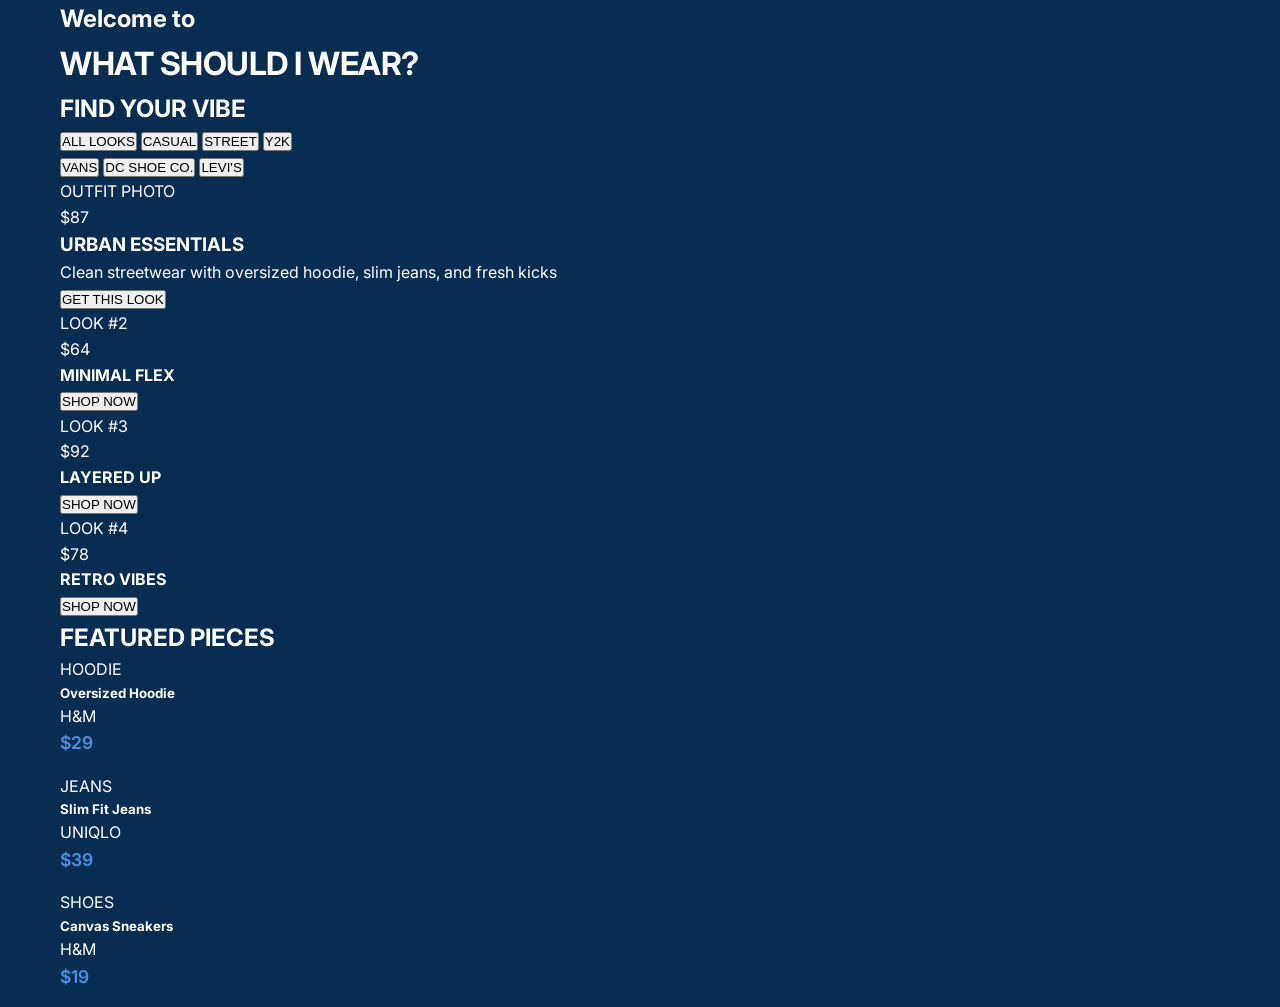
==== index.html @ 98a4ef51 "progress" ====
<!DOCTYPE html>
<html lang="en">
<head>
    <meta charset="UTF-8">
    <meta name="viewport" content="width=device-width, initial-scale=1.0">
    <title>What Should I Wear - Streetwear Under $100</title>
    <link rel="stylesheet" href="styles.css">
    <link href="https://fonts.googleapis.com/css2?family=Inter:wght@400;600;700;800&display=swap" rel="stylesheet">
</head>
<body>
    <header class="header">
        <div class="container">
            <h2>Welcome to</h2>
            <h1 class="logo">WHAT SHOULD I WEAR?</h1>
        </div>
    </header>

    <main class="main">
        <div class="container">
            <section class="filters">
                <h2 class="section-title">FIND YOUR VIBE</h2>
                <div class="filter-grid">
                    <button class="filter-btn active">ALL LOOKS</button>
                    <button class="filter-btn">CASUAL</button>
                    <button class="filter-btn">STREET</button>
                    <button class="filter-btn">Y2K</button>
                </div>
                <div class="brand-filters">
                    <button class="brand-btn active">VANS</button>
                    <button class="brand-btn">DC SHOE CO.</button>
                    <button class="brand-btn">LEVI'S</button>
                </div>
            </section>

            <section class="outfit-showcase">
                <div class="outfit-card featured">
                    <div class="outfit-image">
                        <div class="placeholder-img">OUTFIT PHOTO</div>
                        <div class="price-tag">$87</div>
                    </div>
                    <div class="outfit-info">
                        <h3 class="outfit-title">URBAN ESSENTIALS</h3>
                        <p class="outfit-desc">Clean streetwear with oversized hoodie, slim jeans, and fresh kicks</p>
                        <button class="shop-btn">GET THIS LOOK</button>
                    </div>
                </div>

                <div class="outfit-grid">
                    <div class="outfit-card">
                        <div class="outfit-image">
                            <div class="placeholder-img">LOOK #2</div>
                            <div class="price-tag">$64</div>
                        </div>
                        <h4 class="outfit-name">MINIMAL FLEX</h4>
                        <button class="shop-btn small">SHOP NOW</button>
                    </div>

                    <div class="outfit-card">
                        <div class="outfit-image">
                            <div class="placeholder-img">LOOK #3</div>
                            <div class="price-tag">$92</div>
                        </div>
                        <h4 class="outfit-name">LAYERED UP</h4>
                        <button class="shop-btn small">SHOP NOW</button>
                    </div>

                    <div class="outfit-card">
                        <div class="outfit-image">
                            <div class="placeholder-img">LOOK #4</div>
                            <div class="price-tag">$78</div>
                        </div>
                        <h4 class="outfit-name">RETRO VIBES</h4>
                        <button class="shop-btn small">SHOP NOW</button>
                    </div>
                </div>
            </section>

            <section class="item-breakdown">
                <h2 class="section-title">FEATURED PIECES</h2>
                <div class="items-grid">
                    <div class="item-card">
                        <div class="item-image">HOODIE</div>
                        <div class="item-info">
                            <h5>Oversized Hoodie</h5>
                            <p class="brand">H&M</p>
                            <span class="price">$29</span>
                        </div>
                    </div>
                    <div class="item-card">
                        <div class="item-image">JEANS</div>
                        <div class="item-info">
                            <h5>Slim Fit Jeans</h5>
                            <p class="brand">UNIQLO</p>
                            <span class="price">$39</span>
                        </div>
                    </div>
                    <div class="item-card">
                        <div class="item-image">SHOES</div>
                        <div class="item-info">
                            <h5>Canvas Sneakers</h5>
                            <p class="brand">H&M</p>
                            <span class="price">$19</span>
                        </div>
                    </div>
                </div>
            </section>
        </div>
    </main>
    <script src="script.js"></script>
</body>
</html>
---- styles.css ----
@import url('https://fonts.googleapis.com/css2?family=Inter:wght@300;400;500;600;700&display=swap');
* {
    margin: 0;
    padding: 0;
    box-sizing: border-box;
}

body {
    font-family: 'Inter', sans-serif;
    line-height: 1.6;
    color: #ffffff;
    background-color: #082d51;
    font-weight: 400;
    transition: 500ms ease-in;
    
}

.container {
    max-width: 1200px;
    margin: 0 auto;
    padding: 0 20px;
}

/* Header */
.main-header {
    background: linear-gradient(135deg, #1a1a1a 0%, #2d2d2d 100%);
    box-shadow: 0 4px 20px rgba(0,0,0,0.5);
    position: sticky;
    top: 0;
    z-index: 100;
    border-bottom: 1px solid #333;
}

.main-header .container {
    display: flex;
    justify-content: space-between;
    align-items: center;
    padding: 1.5rem 20px;
}

.logo {
    font-size: 2rem;
    font-weight: 700;
    color: #ffffff;
    letter-spacing: -0.5px;
}

.nav-menu {
    display: flex;
    gap: 2.5rem;
}

.nav-link {
    text-decoration: none;
    color: #cccccc;
    font-weight: 500;
    font-size: 0.95rem;
    transition: all 0.3s ease;
    padding: 0.5rem 1rem;
    border-radius: 6px;
}

.nav-link:hover {
    color: #ffffff;
    background-color: rgba(255,255,255,0.1);
}

/* Main Content */
.main-content {
    padding: 3rem 0;
}

/* Aesthetic Selector */
.aesthetic-selector {
    margin-bottom: 4rem;
    padding: 3rem 0;
    background: linear-gradient(135deg, #1a1a1a 0%, #0f0f0f 100%);
    border-radius: 16px;
}

.aesthetic-selector h2 {
    text-align: center;
    margin-bottom: 2.5rem;
    font-size: 2.5rem;
    font-weight: 600;
    color: #ffffff;
    letter-spacing: -1px;
}

.aesthetic-buttons {
    display: flex;
    justify-content: center;
    flex-wrap: wrap;
    gap: 1.2rem;
    max-width: 800px;
    margin: 0 auto;
}

.aesthetic-btn {
    padding: 1rem 2rem;
    border: 2px solid #333;
    background: rgba(255,255,255,0.05);
    color: #ffffff;
    border-radius: 30px;
    font-size: 1rem;
    font-weight: 500;
    font-family: 'Inter', sans-serif;
    cursor: pointer;
    transition: all 0.3s ease;
    backdrop-filter: blur(10px);
}

.aesthetic-btn:hover,
.aesthetic-btn.active {
    background: linear-gradient(135deg, #4a90e2 0%, #357abd 100%);
    color: #ffffff;
    border-color: #4a90e2;
    transform: translateY(-2px);
    box-shadow: 0 8px 25px rgba(74, 144, 226, 0.3);
}

/* Brands Section */
.brands-section {
    margin-bottom: 4rem;
    background: linear-gradient(135deg, #1a1a1a 0%, #0f0f0f 100%);
    padding: 3rem 0;
    border-radius: 16px;
    border: 1px solid #333;
}

.brands-section h3 {
    text-align: center;
    margin-bottom: 2.5rem;
    color: #ffffff;
    font-size: 1.8rem;
    font-weight: 600;
    letter-spacing: -0.5px;
}

.brands-grid {
    display: grid;
    grid-template-columns: repeat(auto-fit, minmax(180px, 1fr));
    gap: 2rem;
    justify-items: center;
}

.brand-card {
    text-align: center;
    padding: 1.5rem;
    border-radius: 12px;
    background: rgba(255,255,255,0.03);
    border: 1px solid #333;
    transition: all 0.3s ease;
    backdrop-filter: blur(10px);
}

.brand-card:hover {
    transform: translateY(-8px);
    background: rgba(255,255,255,0.08);
    border-color: #4a90e2;
    box-shadow: 0 12px 30px rgba(0,0,0,0.4);
}

.brand-card img {
    width: 120px;
    height: 70px;
    object-fit: cover;
    border-radius: 8px;
    margin-bottom: 1rem;
    filter: brightness(0.9);
}

.brand-card p {
    color: #ffffff;
    font-weight: 500;
    font-size: 1rem;
}

/* Outfit Builder */
.outfit-builder {
    background: linear-gradient(135deg, #1a1a1a 0%, #0f0f0f 100%);
    padding: 3rem 0;
    border-radius: 16px;
    border: 1px solid #333;
}

.outfit-builder h3 {
    text-align: center;
    margin-bottom: 3rem;
    color: #ffffff;
    font-size: 2rem;
    font-weight: 600;
    letter-spacing: -0.5px;
}

.builder-layout {
    display: grid;
    grid-template-columns: 2fr 1fr;
    gap: 4rem;
}

.clothing-categories {
    display: flex;
    flex-direction: column;
    gap: 3rem;
}

.category h4 {
    margin-bottom: 1.5rem;
    color: #ffffff;
    font-size: 1.3rem;
    font-weight: 600;
    border-bottom: 2px solid #333;
    padding-bottom: 0.8rem;
}

.clothing-items {
    display: grid;
    grid-template-columns: repeat(auto-fill, minmax(180px, 1fr));
    gap: 1.5rem;
}

.clothing-item {
    text-align: center;
    padding: 1.5rem;
    background: rgba(255,255,255,0.03);
    border: 1px solid #333;
    border-radius: 12px;
    transition: all 0.3s ease;
    backdrop-filter: blur(10px);
}

.clothing-item:hover {
    transform: translateY(-5px);
    background: rgba(255,255,255,0.08);
    border-color: #4a90e2;
    box-shadow: 0 12px 30px rgba(0,0,0,0.4);
}

.clothing-item img {
    width: 100%;
    height: 140px;
    object-fit: cover;
    border-radius: 8px;
    margin-bottom: 1rem;
    filter: brightness(0.95);
}

.clothing-item p {
    font-weight: 500;
    margin-bottom: 0.5rem;
    color: #ffffff;
    font-size: 0.95rem;
}

.price {
    color: #4a90e2;
    font-weight: 600;
    display: block;
    margin-bottom: 1rem;
    font-size: 1.1rem;
}

.add-to-outfit {
    background: linear-gradient(135deg, #27ae60 0%, #2ecc71 100%);
    color: #ffffff;
    border: none;
    padding: 0.8rem 1.5rem;
    border-radius: 8px;
    cursor: pointer;
    font-size: 0.9rem;
    font-weight: 500;
    font-family: 'Inter', sans-serif;
    transition: all 0.3s ease;
}

.add-to-outfit:hover {
    background: linear-gradient(135deg, #219a52 0%, #27ae60 100%);
    transform: translateY(-2px);
    box-shadow: 0 6px 20px rgba(39, 174, 96, 0.3);
}

/* Outfit Preview */
.outfit-preview {
    background: rgba(255,255,255,0.03);
    padding: 2rem;
    border-radius: 16px;
    height: fit-content;
    border: 1px solid #333;
    backdrop-filter: blur(10px);
}

.outfit-preview h4 {
    text-align: center;
    margin-bottom: 1.5rem;
    color: #ffffff;
    font-size: 1.4rem;
    font-weight: 600;
}

.outfit-display {
    min-height: 350px;
    display: flex;
    flex-direction: column;
    justify-content: space-between;
}

.outfit-placeholder {
    flex-grow: 1;
    display: flex;
    align-items: center;
    justify-content: center;
    border: 2px dashed #444;
    border-radius: 12px;
    color: #888;
    font-style: italic;
    font-size: 1rem;
    background: rgba(255,255,255,0.02);
}

.outfit-total {
    margin-top: 2rem;
    text-align: center;
}

.outfit-total p {
    font-size: 1.4rem;
    font-weight: 600;
    margin-bottom: 1.5rem;
    color: #ffffff;
}

.buy-outfit-btn {
    background: linear-gradient(135deg, #e74c3c 0%, #c0392b 100%);
    color: #ffffff;
    border: none;
    padding: 1.2rem 2.5rem;
    border-radius: 30px;
    font-size: 1.1rem;
    font-weight: 600;
    font-family: 'Inter', sans-serif;
    cursor: pointer;
    transition: all 0.3s ease;
    width: 100%;
    letter-spacing: 0.5px;
}

.buy-outfit-btn:hover {
    background: linear-gradient(135deg, #c0392b 0%, #a93226 100%);
    transform: translateY(-3px);
    box-shadow: 0 10px 25px rgba(231, 76, 60, 0.4);
}

/* Responsive Design */
@media (max-width: 768px) {
    .builder-layout {
        grid-template-columns: 1fr;
        gap: 2rem;
    }
    
    .nav-menu {
        flex-direction: column;
        gap: 1rem;
    }
    
    .main-header .container {
        flex-direction: column;
        text-align: center;
        gap: 1rem;
    }
    
    .aesthetic-buttons {
        flex-direction: column;
        align-items: center;
        max-width: 300px;
    }
    
    .aesthetic-selector h2 {
        font-size: 2rem;
    }
    
    .clothing-items {
        grid-template-columns: repeat(auto-fill, minmax(150px, 1fr));
    }
}
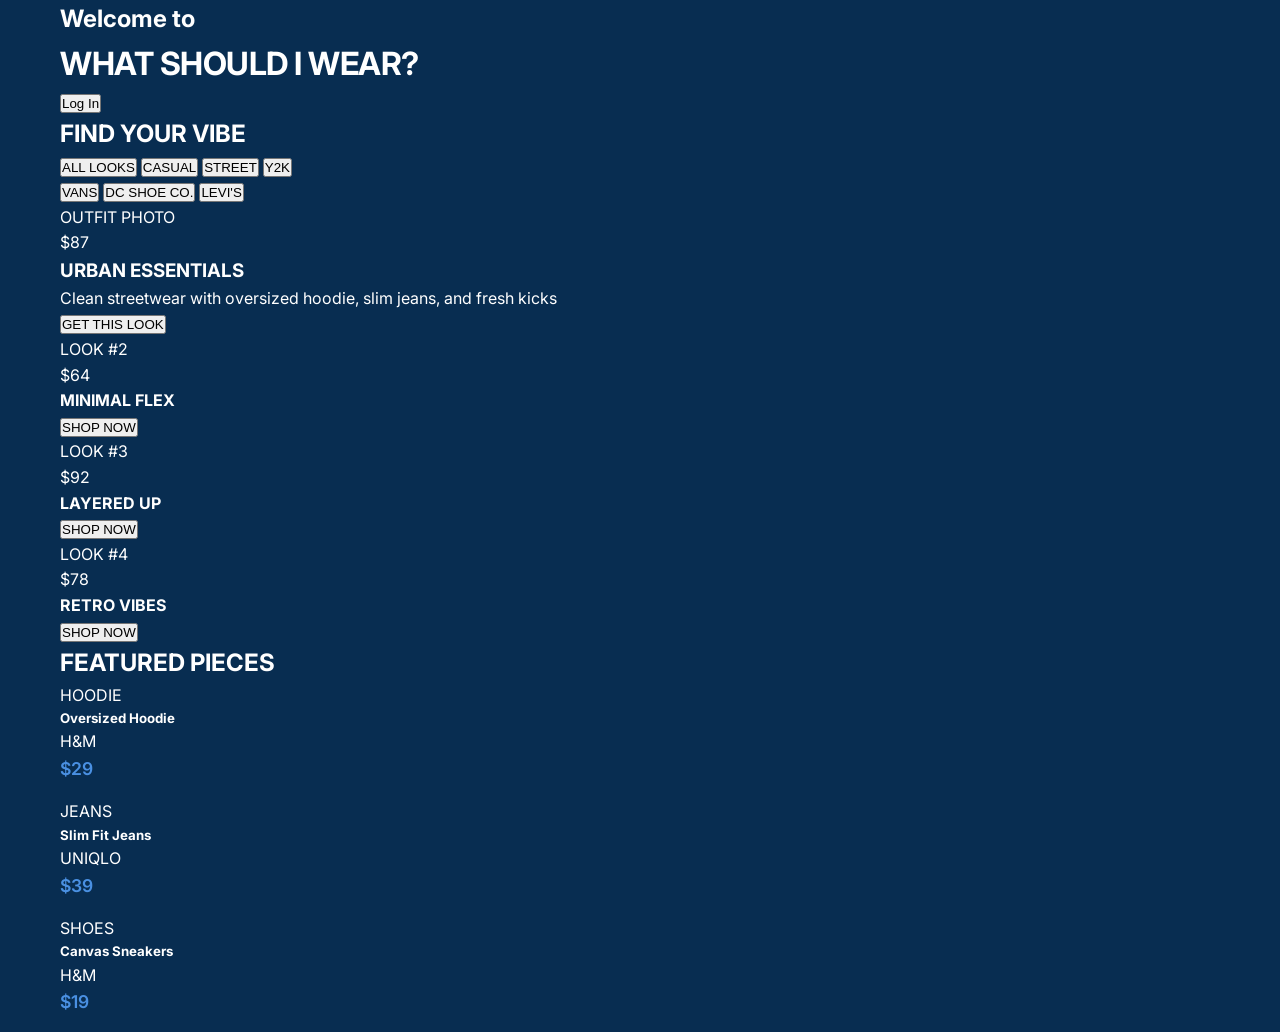
==== commit d0a6632c: "progress" ====
--- a/index.html
+++ b/index.html
@@ -12,6 +12,7 @@
         <div class="container">
             <h2>Welcome to</h2>
             <h1 class="logo">WHAT SHOULD I WEAR?</h1>
+            <button onclick="document.location='login.html'">Log In</button>
         </div>
     </header>
 
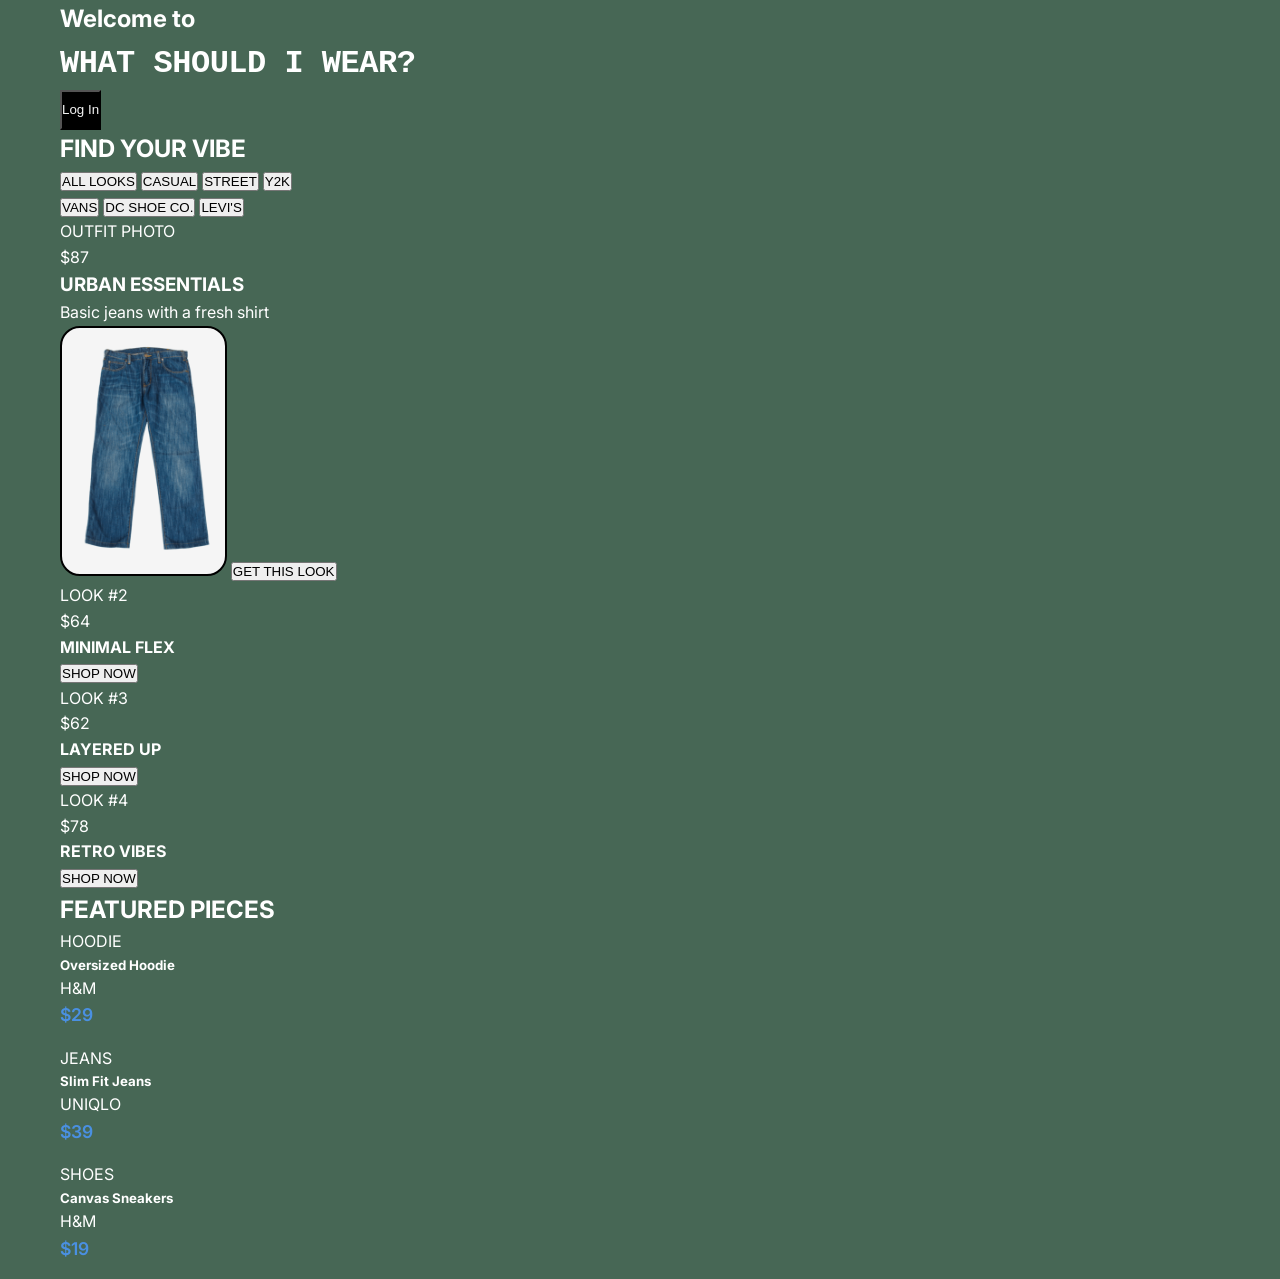
==== commit 8079b4ec: "progress" ====
--- a/index.html
+++ b/index.html
@@ -12,7 +12,7 @@
         <div class="container">
             <h2>Welcome to</h2>
             <h1 class="logo">WHAT SHOULD I WEAR?</h1>
-            <button onclick="document.location='login.html'">Log In</button>
+            <button class="log-in" onclick="document.location='login.html'">Log In</button>
         </div>
     </header>
 
@@ -41,7 +41,8 @@
                     </div>
                     <div class="outfit-info">
                         <h3 class="outfit-title">URBAN ESSENTIALS</h3>
-                        <p class="outfit-desc">Clean streetwear with oversized hoodie, slim jeans, and fresh kicks</p>
+                        <p class="outfit-desc">Basic jeans with a fresh shirt</p>
+                        <img src="jeans.png">
                         <button class="shop-btn">GET THIS LOOK</button>
                     </div>
                 </div>
@@ -59,7 +60,7 @@
                     <div class="outfit-card">
                         <div class="outfit-image">
                             <div class="placeholder-img">LOOK #3</div>
-                            <div class="price-tag">$92</div>
+                            <div class="price-tag">$62</div>
                         </div>
                         <h4 class="outfit-name">LAYERED UP</h4>
                         <button class="shop-btn small">SHOP NOW</button>
--- a/styles.css
+++ b/styles.css
@@ -9,7 +9,7 @@
     font-family: 'Inter', sans-serif;
     line-height: 1.6;
     color: #ffffff;
-    background-color: #082d51;
+    background-color: #476755;
     font-weight: 400;
     transition: 500ms ease-in;
     
@@ -43,6 +43,7 @@
     font-weight: 700;
     color: #ffffff;
     letter-spacing: -0.5px;
+    font-family: monospace;
 }
 
 .nav-menu {
@@ -383,3 +384,16 @@
         grid-template-columns: repeat(auto-fill, minmax(150px, 1fr));
     }
 }
+
+.log-in {
+    background-color: black;
+    color: whitesmoke;
+    height: 40px;
+}
+
+img {
+    height: 250px;
+    background-color: whitesmoke;
+    border-radius: 20px;
+    border: solid black 2px;
+}
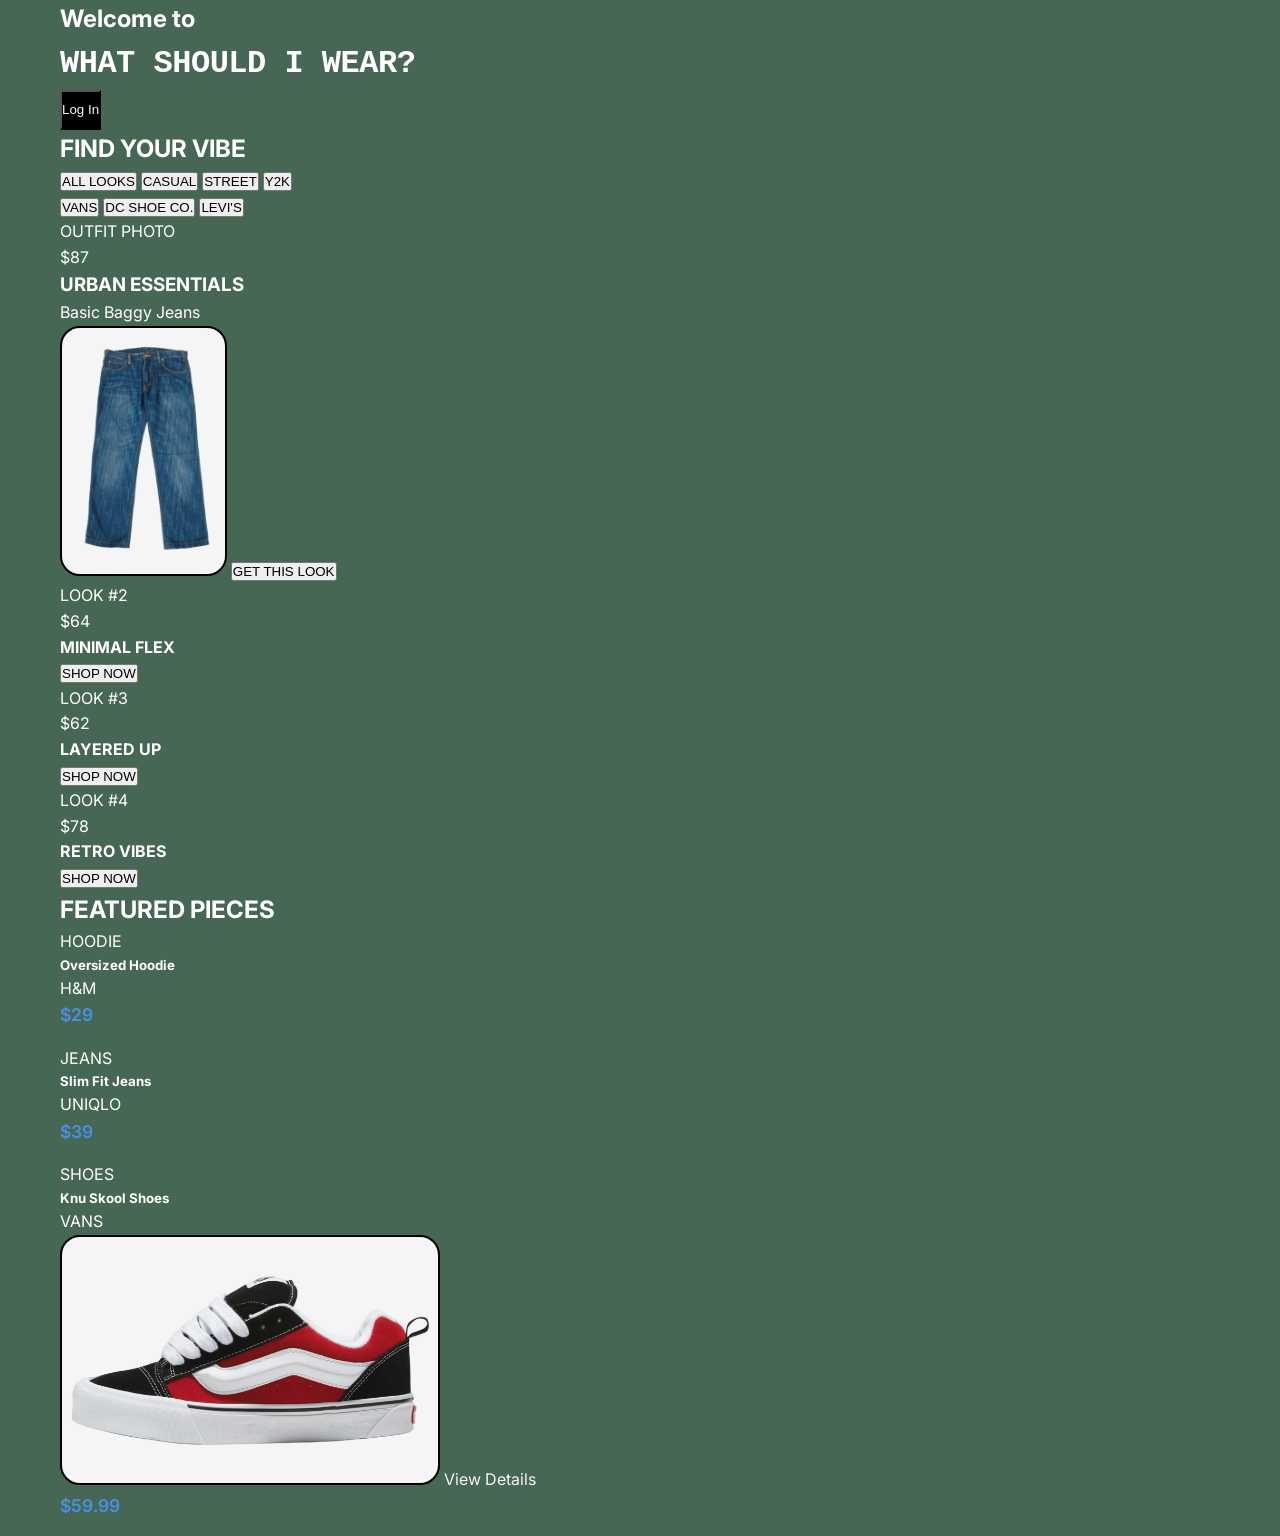
==== commit f92603a9: "progress" ====
--- a/index.html
+++ b/index.html
@@ -41,7 +41,7 @@
                     </div>
                     <div class="outfit-info">
                         <h3 class="outfit-title">URBAN ESSENTIALS</h3>
-                        <p class="outfit-desc">Basic jeans with a fresh shirt</p>
+                        <p class="outfit-desc">Basic Baggy Jeans</p>
                         <img src="jeans.png">
                         <button class="shop-btn">GET THIS LOOK</button>
                     </div>
@@ -99,9 +99,11 @@
                     <div class="item-card">
                         <div class="item-image">SHOES</div>
                         <div class="item-info">
-                            <h5>Canvas Sneakers</h5>
-                            <p class="brand">H&M</p>
-                            <span class="price">$19</span>
+                            <h5>Knu Skool Shoes</h5>
+                            <p class="brand">VANS</p>
+                            <img src="vans.webp">
+                            <a href="product-details.html">View Details</a>
+                            <span class="price">$59.99</span>
                         </div>
                     </div>
                 </div>
--- a/styles.css
+++ b/styles.css
@@ -397,3 +397,9 @@
     border-radius: 20px;
     border: solid black 2px;
 }
+
+a {
+    text-decoration: none;
+    color: whitesmoke;
+    
+}
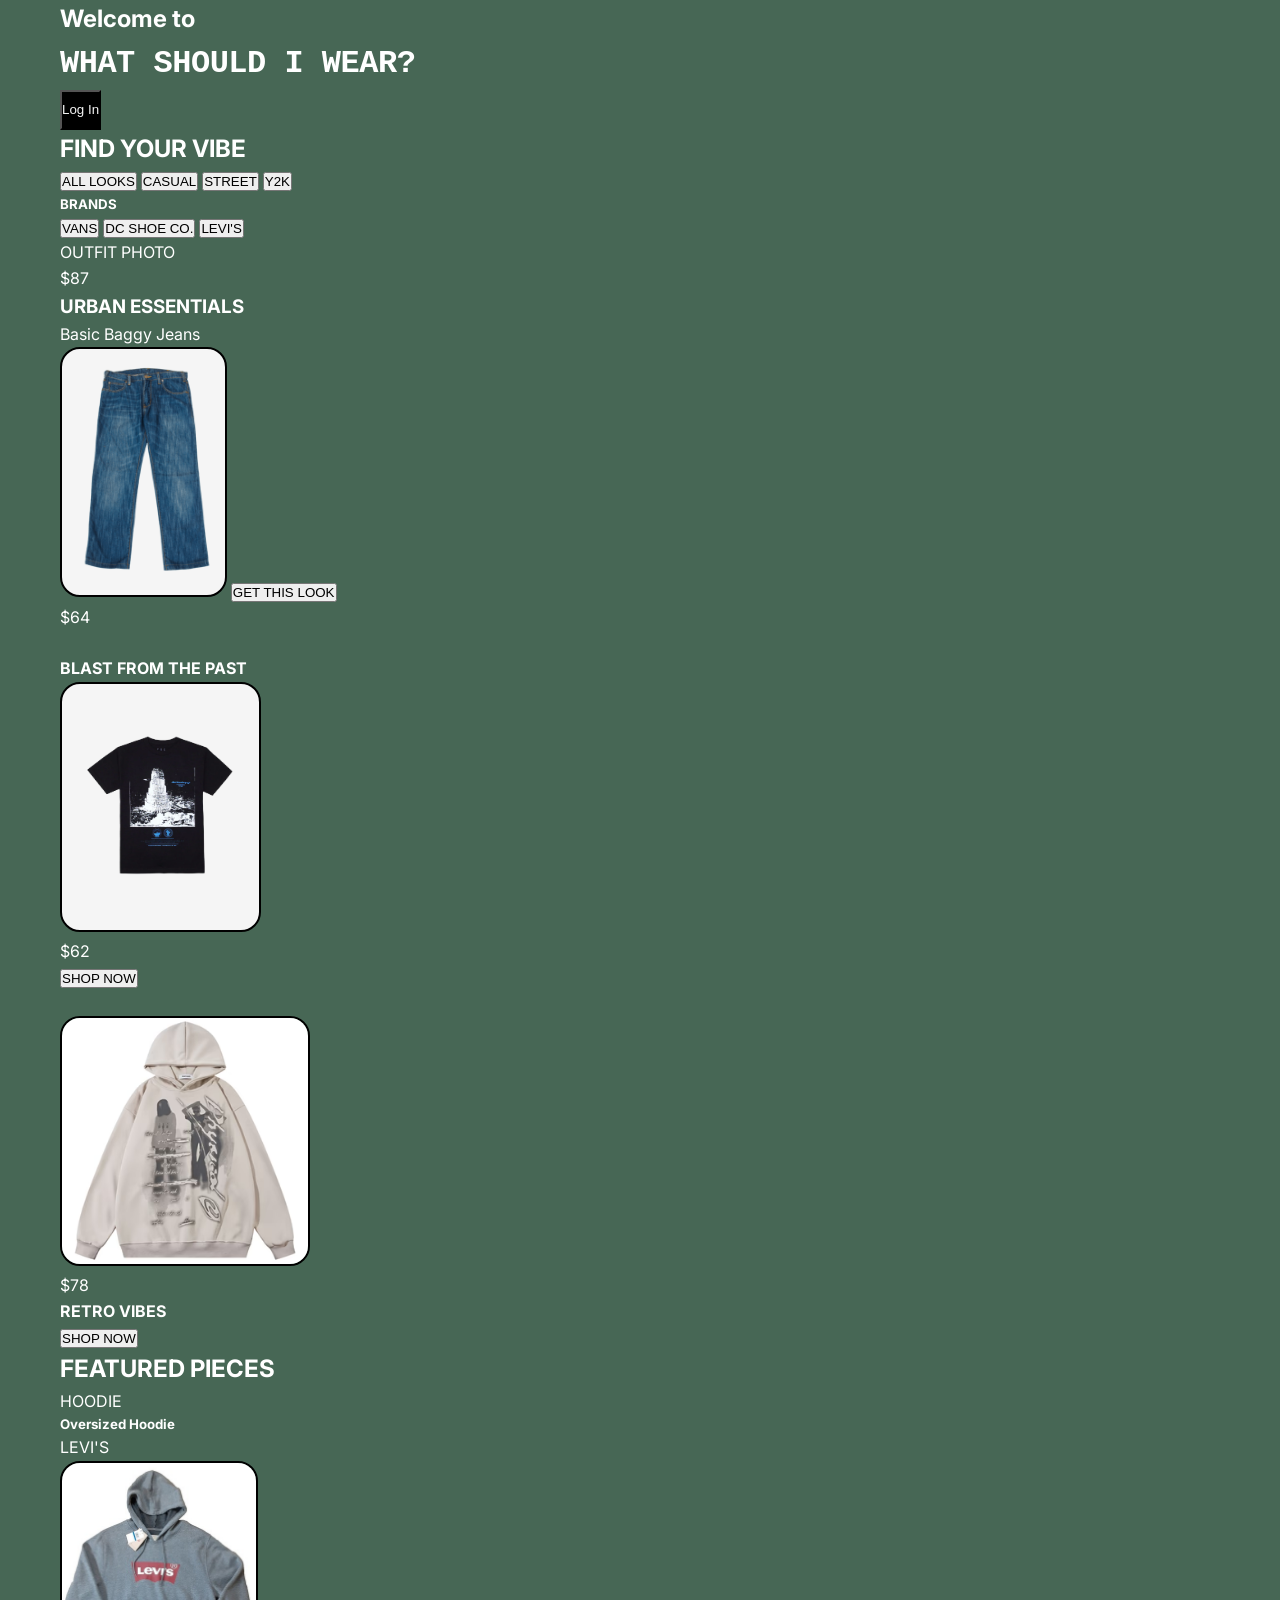
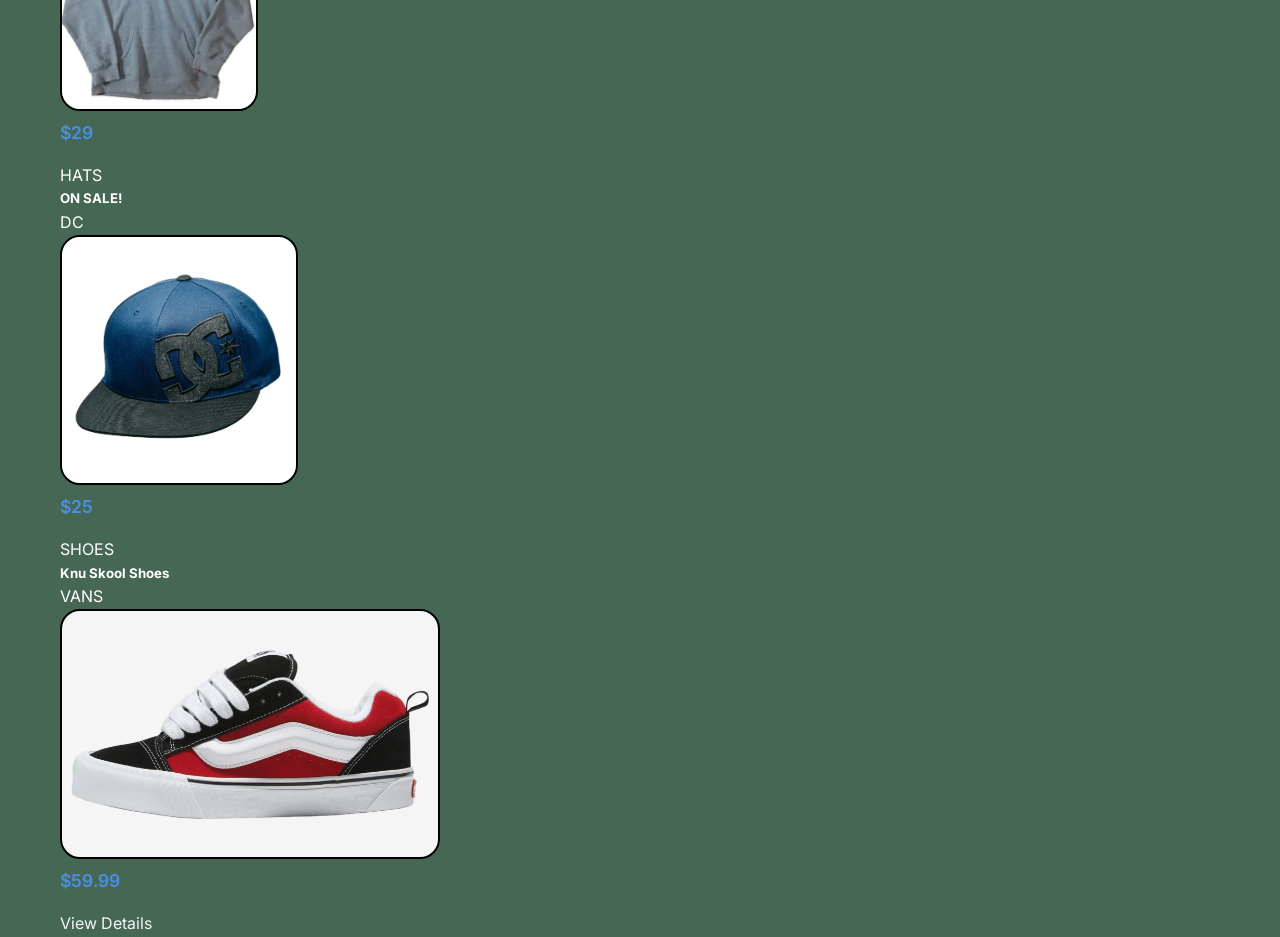
==== commit d85e5c42: "progress" ====
--- a/index.html
+++ b/index.html
@@ -21,12 +21,13 @@
             <section class="filters">
                 <h2 class="section-title">FIND YOUR VIBE</h2>
                 <div class="filter-grid">
-                    <button class="filter-btn active">ALL LOOKS</button>
-                    <button class="filter-btn">CASUAL</button>
-                    <button class="filter-btn">STREET</button>
-                    <button class="filter-btn">Y2K</button>
+                    <button class="filter-btn-active" id="all-looks">ALL LOOKS</button>
+                    <button class="filter-btn-active" id="casual">CASUAL</button>
+                    <button class="filter-btn-active" id="street">STREET</button>
+                    <button class="filter-btn-active" id="y2k">Y2K</button>
                 </div>
                 <div class="brand-filters">
+                    <h5>BRANDS</h5>
                     <button class="brand-btn active">VANS</button>
                     <button class="brand-btn">DC SHOE CO.</button>
                     <button class="brand-btn">LEVI'S</button>
@@ -34,7 +35,7 @@
             </section>
 
             <section class="outfit-showcase">
-                <div class="outfit-card featured">
+                <div class="outfit-card casual">
                     <div class="outfit-image">
                         <div class="placeholder-img">OUTFIT PHOTO</div>
                         <div class="price-tag">$87</div>
@@ -48,27 +49,25 @@
                 </div>
 
                 <div class="outfit-grid">
-                    <div class="outfit-card">
+                    <div class="outfit-card street">
                         <div class="outfit-image">
-                            <div class="placeholder-img">LOOK #2</div>
                             <div class="price-tag">$64</div>
                         </div>
-                        <h4 class="outfit-name">MINIMAL FLEX</h4>
+                        <br>
+                        <h4 class="outfit-name">BLAST FROM THE PAST</h4>
+                    </div>
+                    <div class="outfit-card y2k">
+                        <div class="outfit-image">
+                            <img src="BabelTalkBlackWebFront.webp">
+                            <div class="price-tag">$62</div>
+                        </div>
                         <button class="shop-btn small">SHOP NOW</button>
                     </div>
+                    <br>
 
-                    <div class="outfit-card">
+                    <div class="outfit-card y2k">
                         <div class="outfit-image">
-                            <div class="placeholder-img">LOOK #3</div>
-                            <div class="price-tag">$62</div>
-                        </div>
-                        <h4 class="outfit-name">LAYERED UP</h4>
-                        <button class="shop-btn small">SHOP NOW</button>
-                    </div>
-
-                    <div class="outfit-card">
-                        <div class="outfit-image">
-                            <div class="placeholder-img">LOOK #4</div>
+                            <img src="hoodie.avif">
                             <div class="price-tag">$78</div>
                         </div>
                         <h4 class="outfit-name">RETRO VIBES</h4>
@@ -84,16 +83,18 @@
                         <div class="item-image">HOODIE</div>
                         <div class="item-info">
                             <h5>Oversized Hoodie</h5>
-                            <p class="brand">H&M</p>
+                            <p class="brand">LEVI'S</p>
+                            <img src="levis.jpg">
                             <span class="price">$29</span>
                         </div>
                     </div>
                     <div class="item-card">
-                        <div class="item-image">JEANS</div>
+                        <div class="item-image">HATS</div>
                         <div class="item-info">
-                            <h5>Slim Fit Jeans</h5>
-                            <p class="brand">UNIQLO</p>
-                            <span class="price">$39</span>
+                            <h5>ON SALE!</h5>
+                            <p class="brand">DC</p>
+                            <img src="hat.webp">
+                            <span class="price">$25</span>
                         </div>
                     </div>
                     <div class="item-card">
@@ -102,8 +103,8 @@
                             <h5>Knu Skool Shoes</h5>
                             <p class="brand">VANS</p>
                             <img src="vans.webp">
+                            <span class="price">$59.99</span>
                             <a href="product-details.html">View Details</a>
-                            <span class="price">$59.99</span>
                         </div>
                     </div>
                 </div>
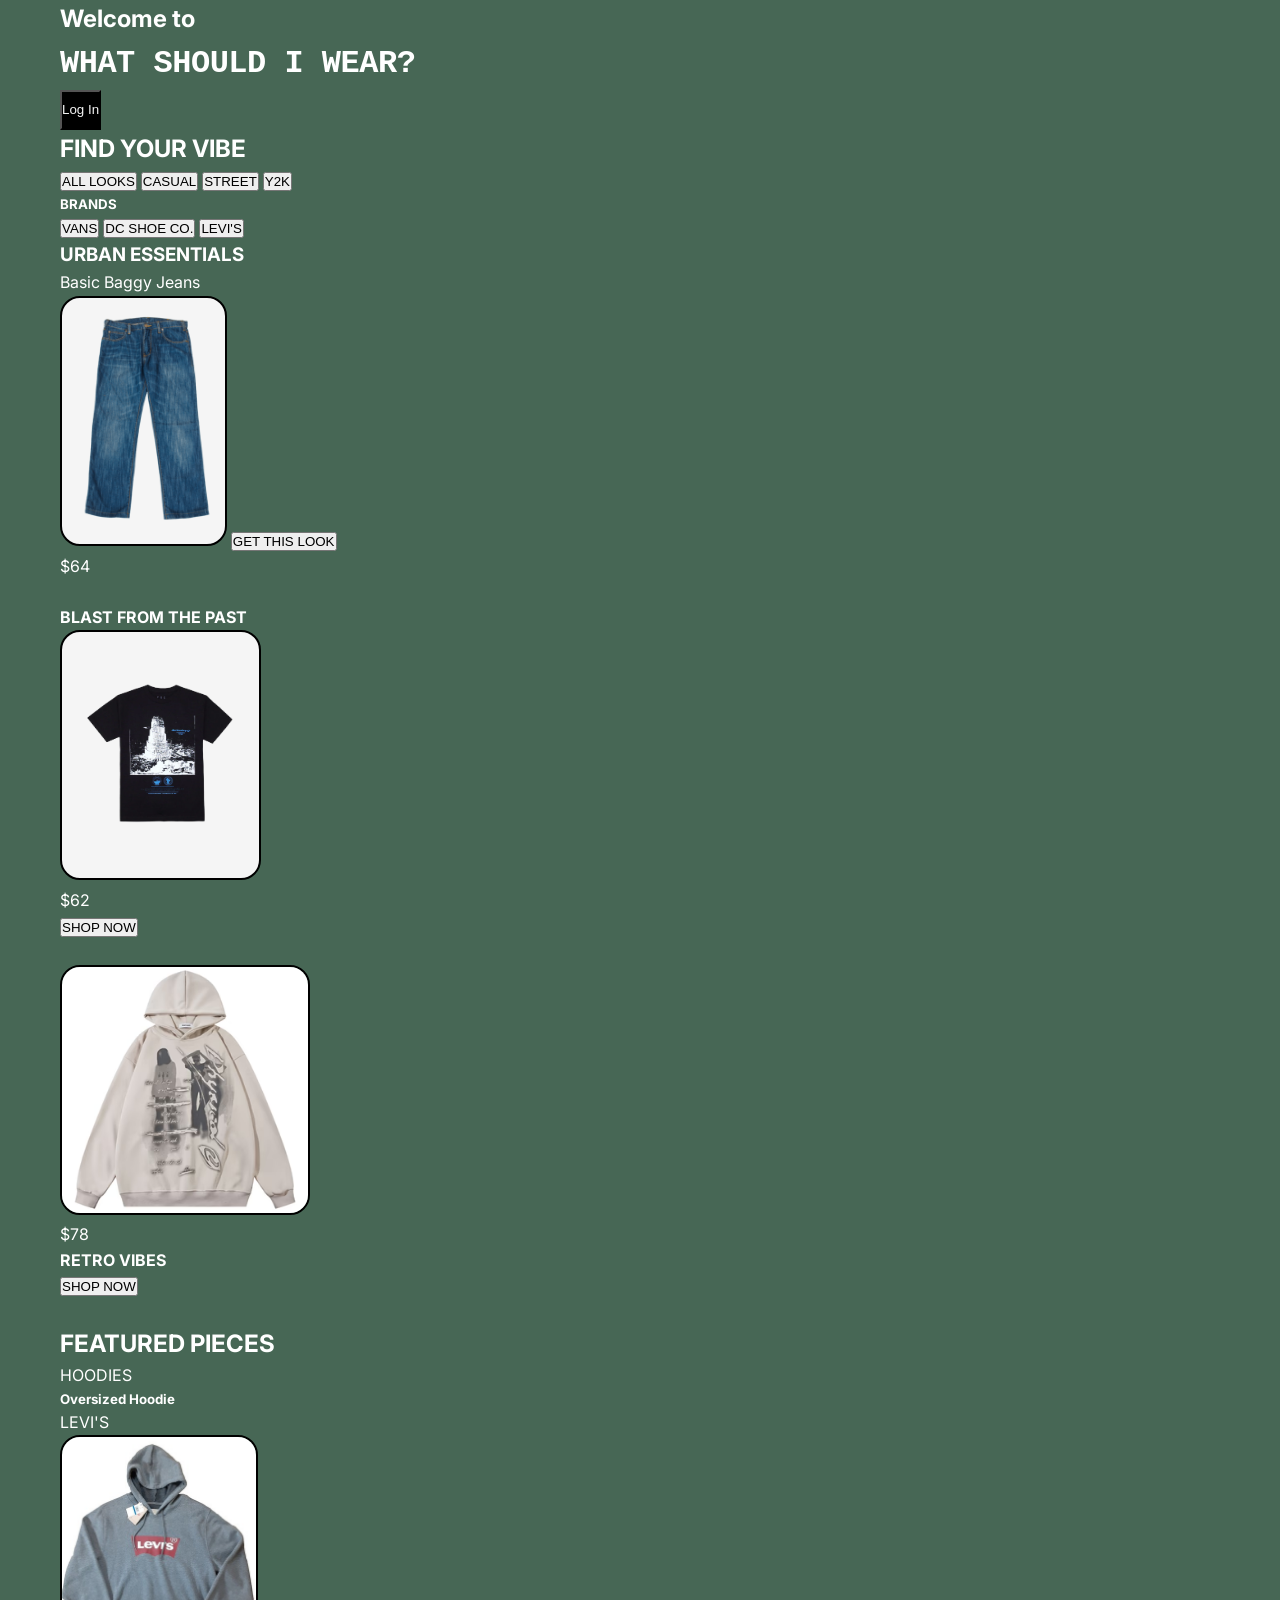
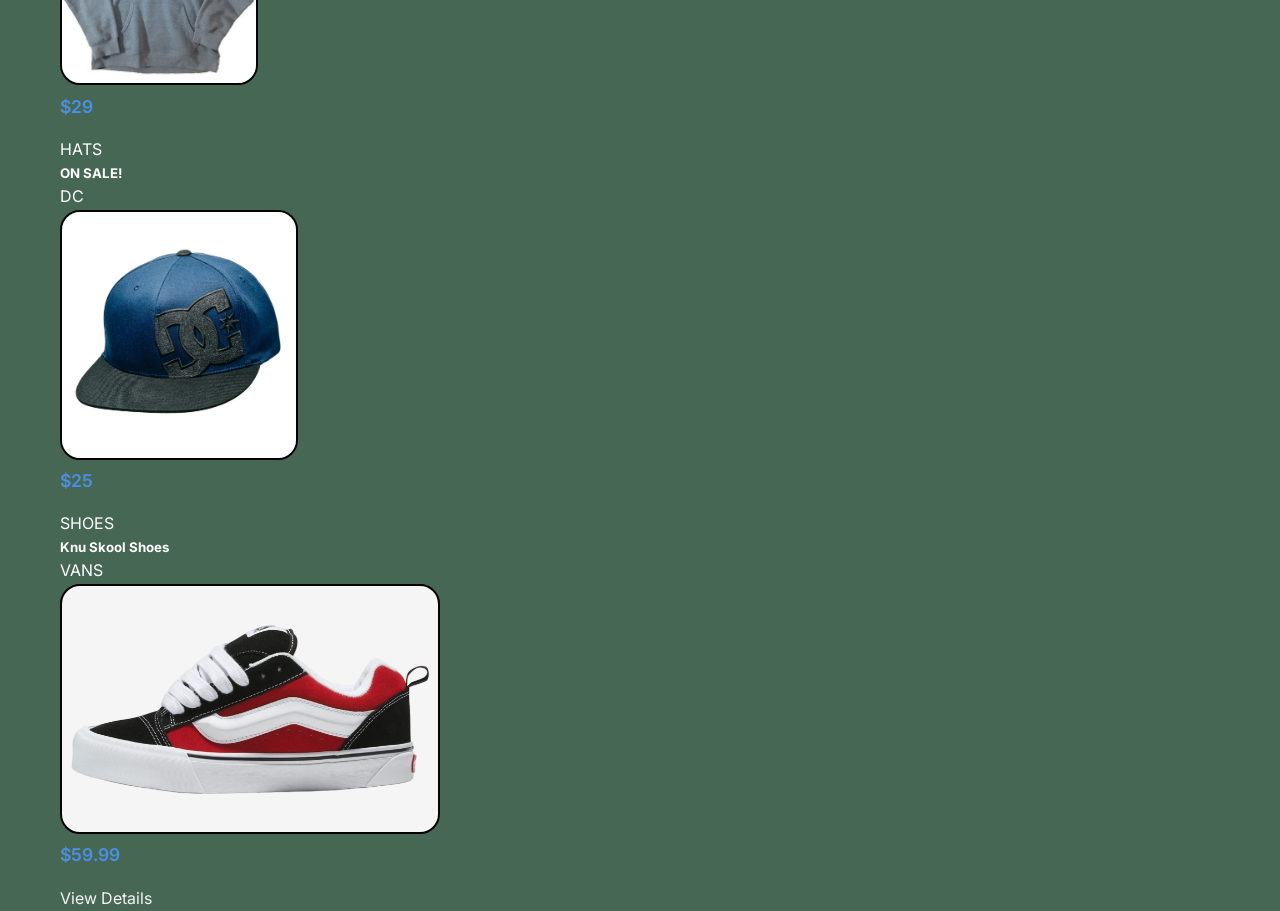
==== commit cecc8e11: "progress" ====
--- a/index.html
+++ b/index.html
@@ -36,10 +36,6 @@
 
             <section class="outfit-showcase">
                 <div class="outfit-card casual">
-                    <div class="outfit-image">
-                        <div class="placeholder-img">OUTFIT PHOTO</div>
-                        <div class="price-tag">$87</div>
-                    </div>
                     <div class="outfit-info">
                         <h3 class="outfit-title">URBAN ESSENTIALS</h3>
                         <p class="outfit-desc">Basic Baggy Jeans</p>
@@ -73,6 +69,7 @@
                         <h4 class="outfit-name">RETRO VIBES</h4>
                         <button class="shop-btn small">SHOP NOW</button>
                     </div>
+                    <br>
                 </div>
             </section>
 
@@ -80,7 +77,7 @@
                 <h2 class="section-title">FEATURED PIECES</h2>
                 <div class="items-grid">
                     <div class="item-card">
-                        <div class="item-image">HOODIE</div>
+                        <div class="item-image">HOODIES</div>
                         <div class="item-info">
                             <h5>Oversized Hoodie</h5>
                             <p class="brand">LEVI'S</p>
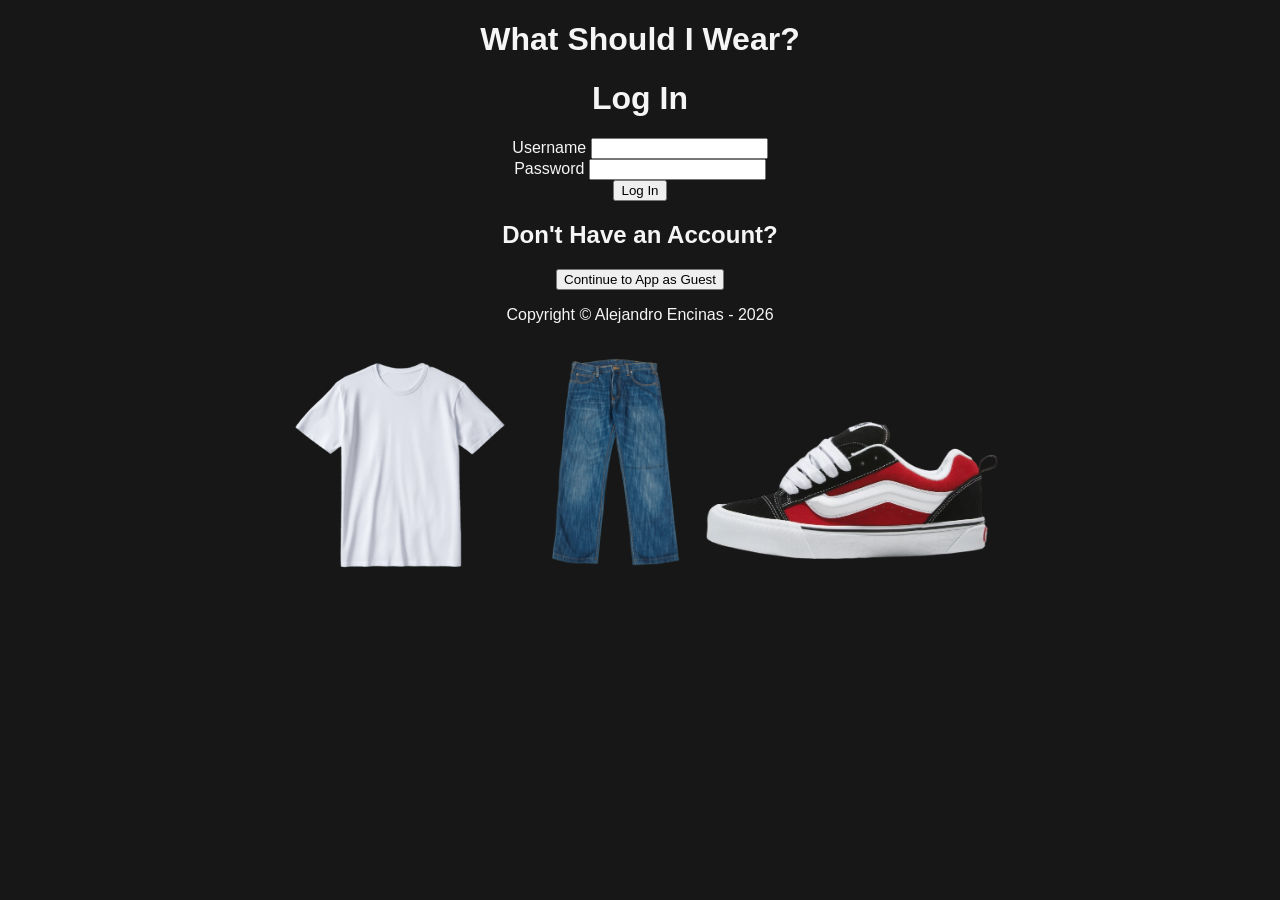
==== commit 7e7810b4: "progress" ====
--- a/index.html
+++ b/index.html
@@ -10,9 +10,8 @@
 <body>
     <header class="header">
         <div class="container">
-            <h2>Welcome to</h2>
             <h1 class="logo">WHAT SHOULD I WEAR?</h1>
-            <button class="log-in" onclick="document.location='login.html'">Log In</button>
+            <h2 id="welcome">Welcome!</h2>
         </div>
     </header>
 
